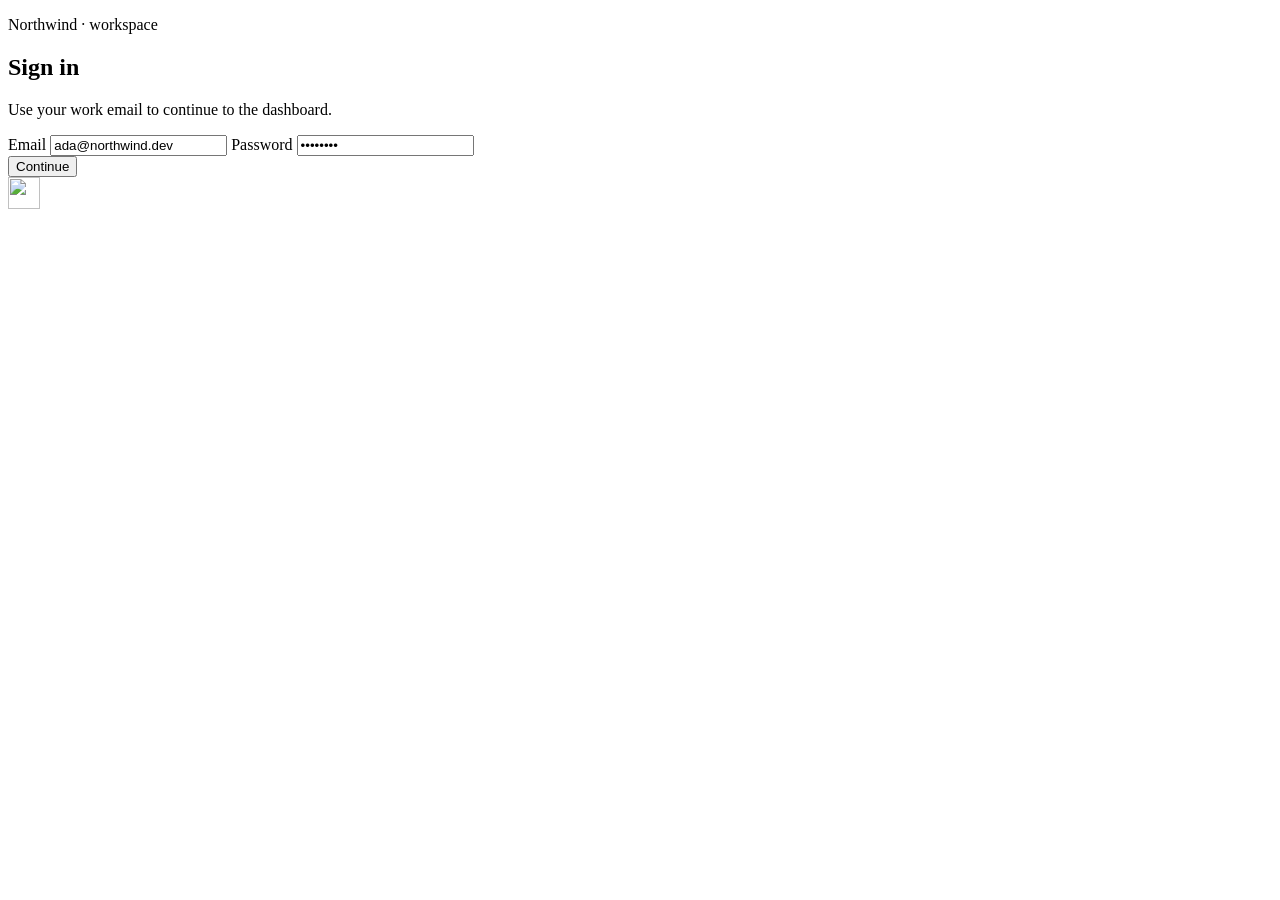
==== src/agent_ui_loop/demo_assets/login.html @ e6f2ff5d "Add Agent UI Loop: acceptance-driven UI verification with evidence. CLI (init/run/prove/demo), Playw" ====
<!DOCTYPE html>
<html lang="en">
  <head>
    <meta charset="utf-8" />
    <meta name="viewport" content="width=device-width, initial-scale=1" />
    <title>Sign in · Northwind</title>
    <link rel="stylesheet" href="/styles.css" />
  </head>
  <body>
    <main class="page">
      <section class="panel">
        <p class="eyebrow">Northwind · workspace</p>
        <h1>Sign in</h1>
        <p class="lede">Use your work email to continue to the dashboard.</p>
        <form class="form" action="#" method="post" onsubmit="return false">
          <label>
            Email
            <input type="email" name="email" autocomplete="username" value="ada@northwind.dev" />
          </label>
          <label>
            Password
            <input type="password" name="password" autocomplete="current-password" value="••••••••" />
          </label>
        </form>
      </section>
      <div class="cta-row">
        <button type="button" class="cta" data-testid="primary-cta">Continue</button>
      </div>
    </main>
    <img class="mark" src="/mark.svg" alt="" width="32" height="32" />
  </body>
</html>
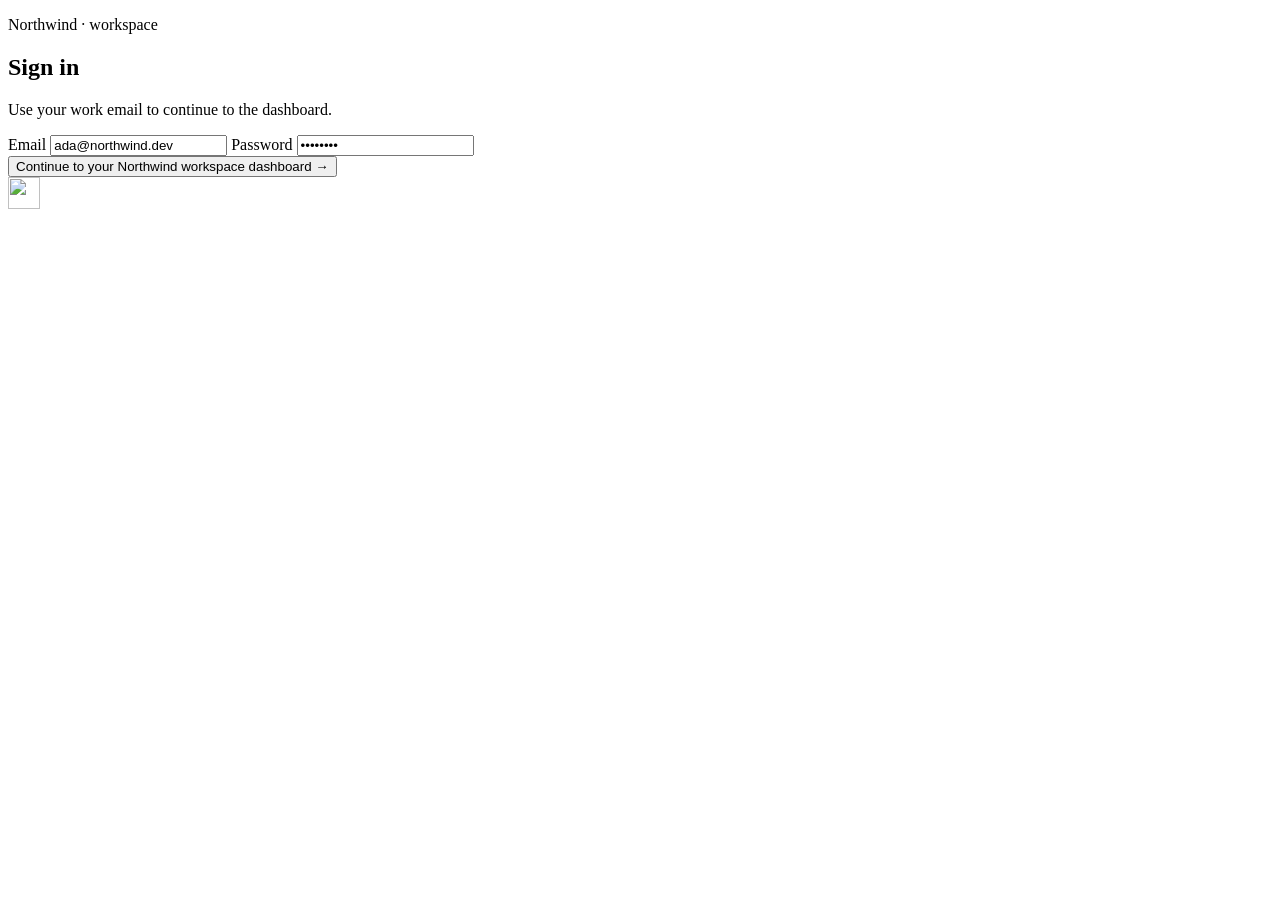
==== commit 82a3c748: "Add real demo GIF, viewport screenshots, and a visually obvious CTA overflow. Fix run-id collision h" ====
--- a/src/agent_ui_loop/demo_assets/login.html
+++ b/src/agent_ui_loop/demo_assets/login.html
@@ -24,7 +24,7 @@
         </form>
       </section>
       <div class="cta-row">
-        <button type="button" class="cta" data-testid="primary-cta">Continue</button>
+        <button type="button" class="cta" data-testid="primary-cta">Continue to your Northwind workspace dashboard →</button>
       </div>
     </main>
     <img class="mark" src="/mark.svg" alt="" width="32" height="32" />
